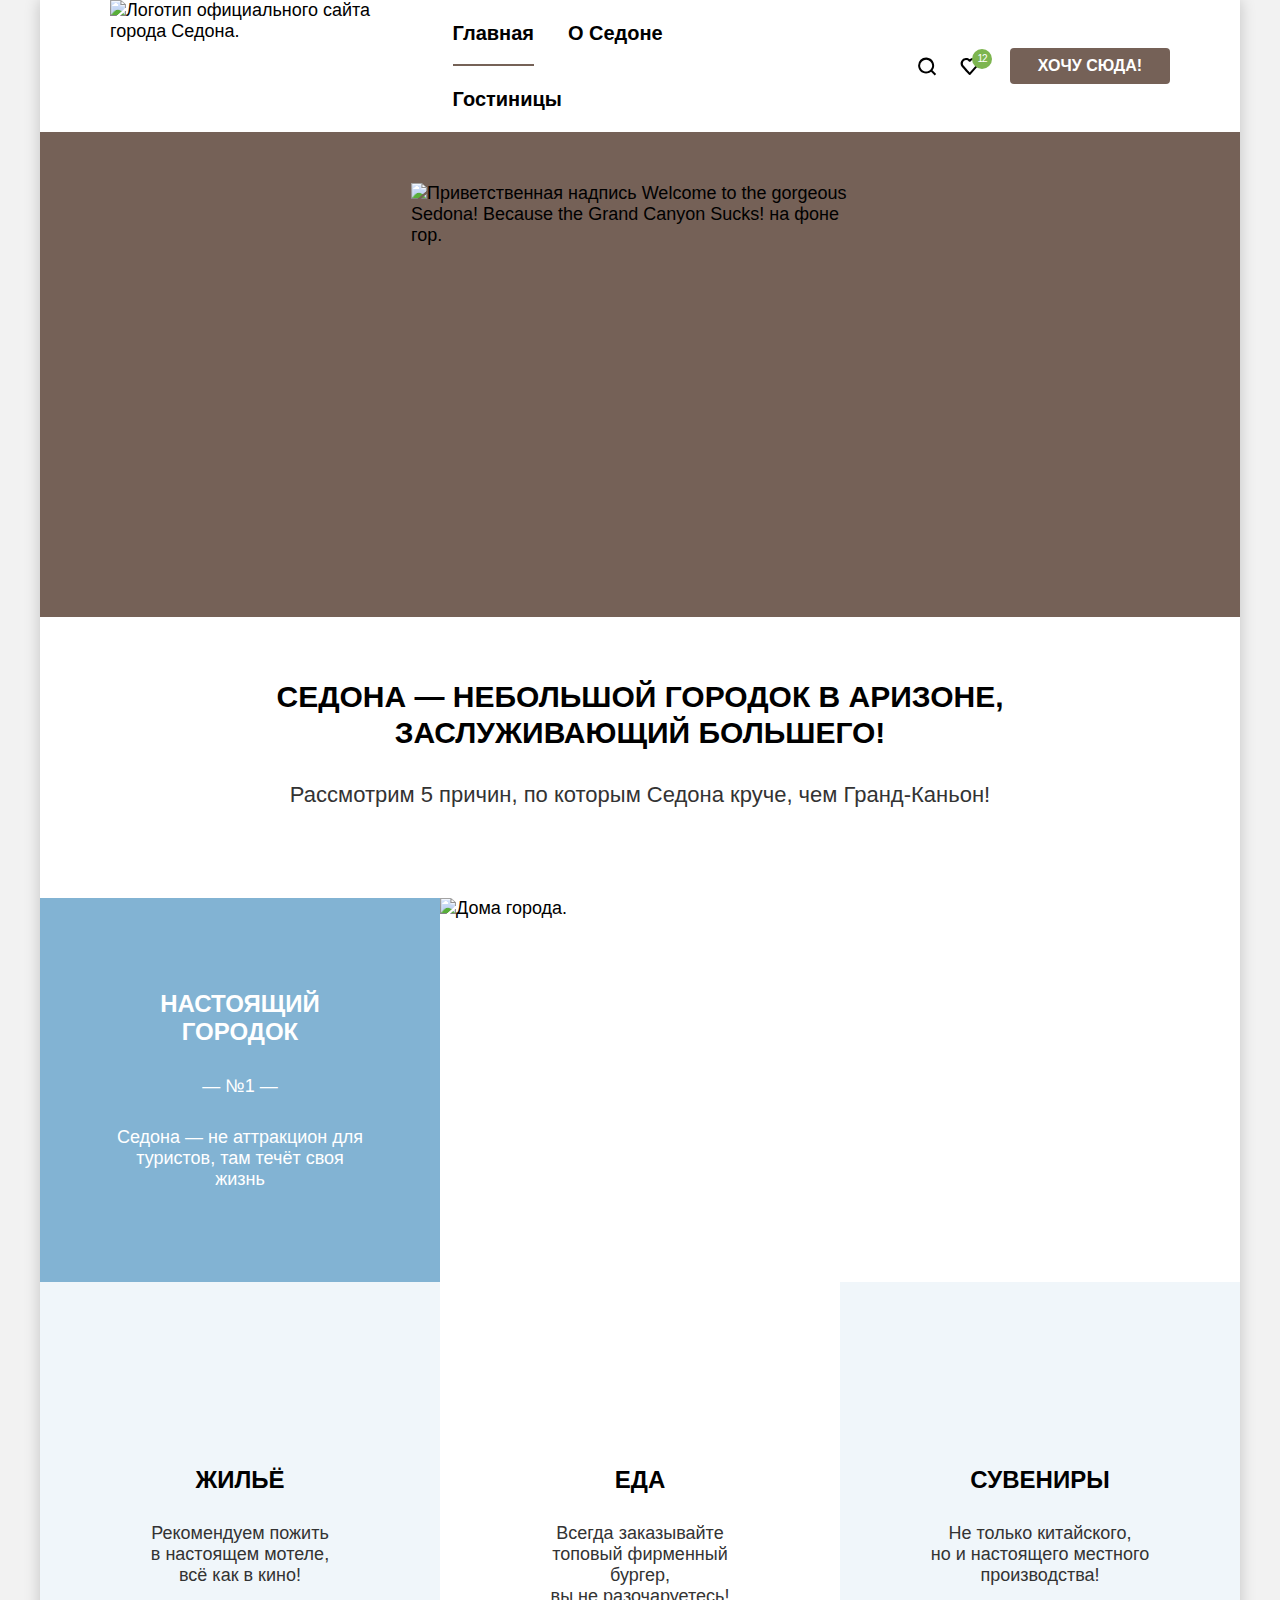
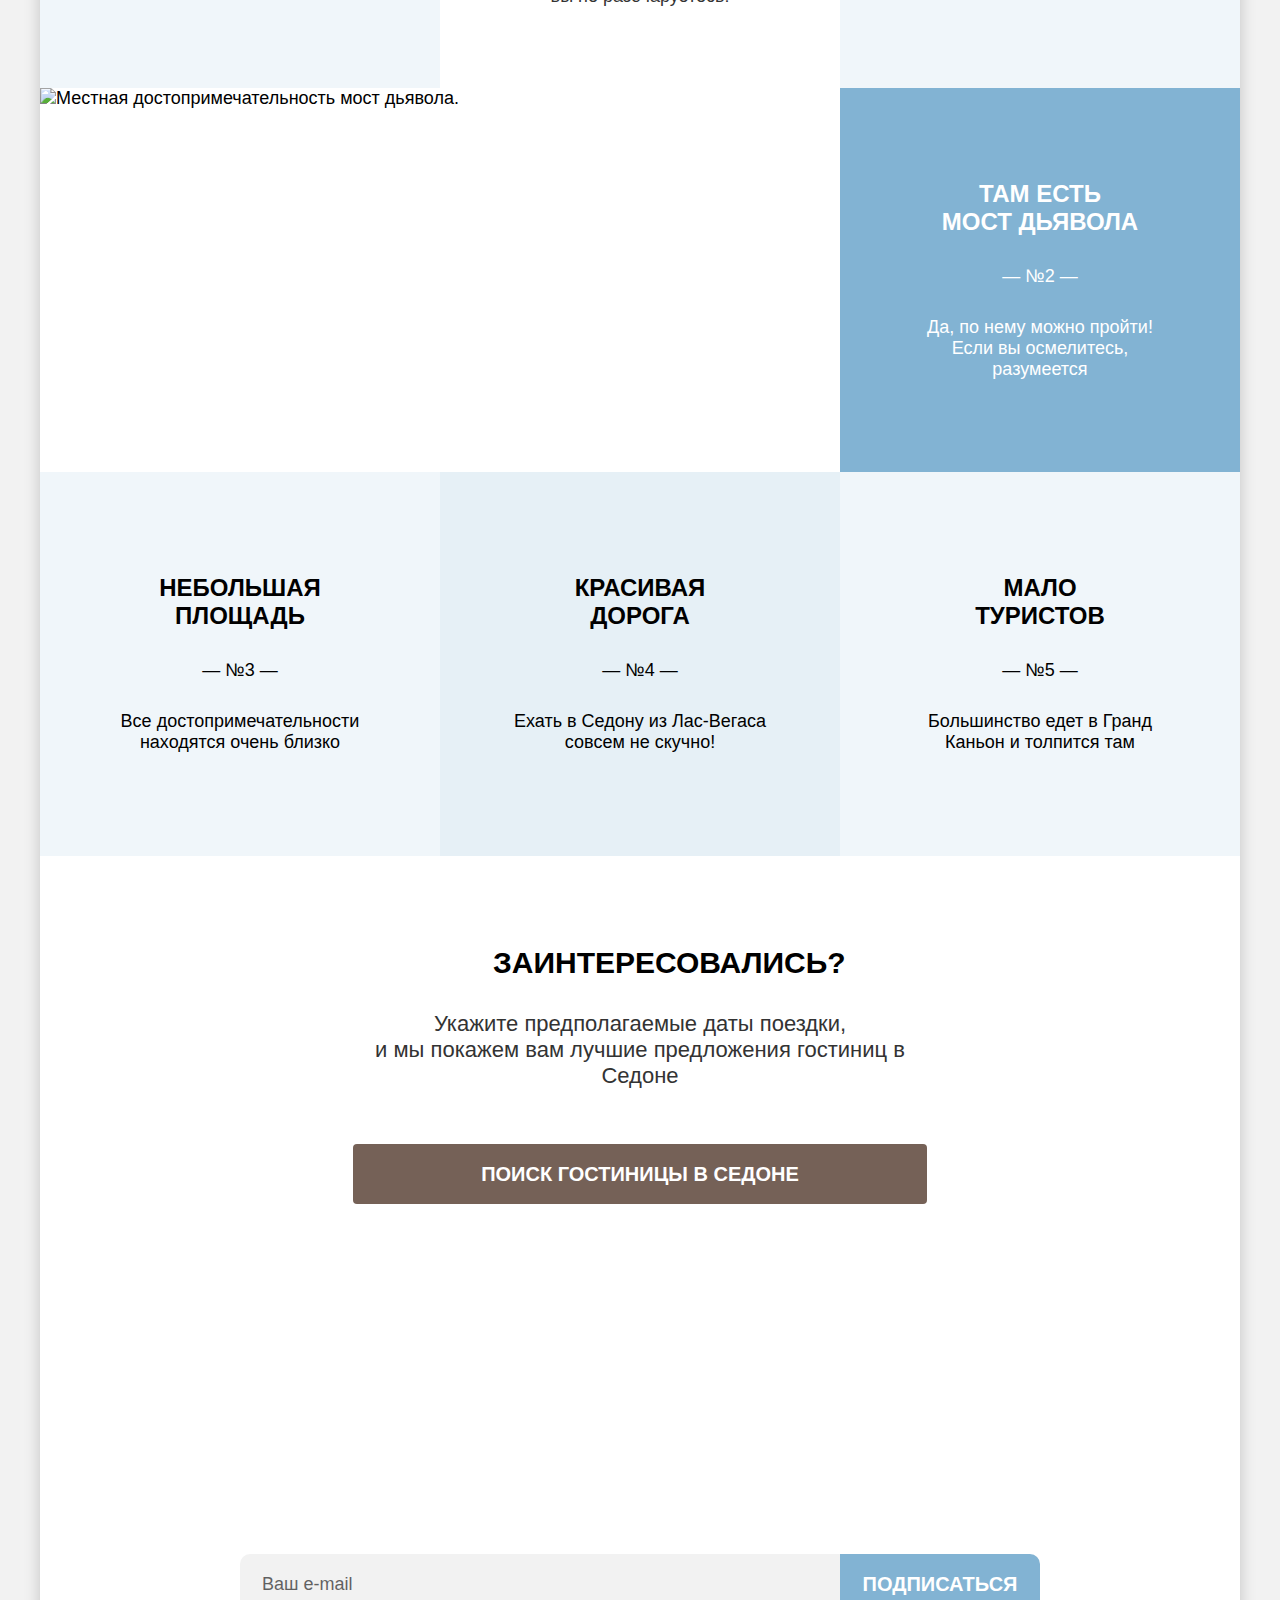
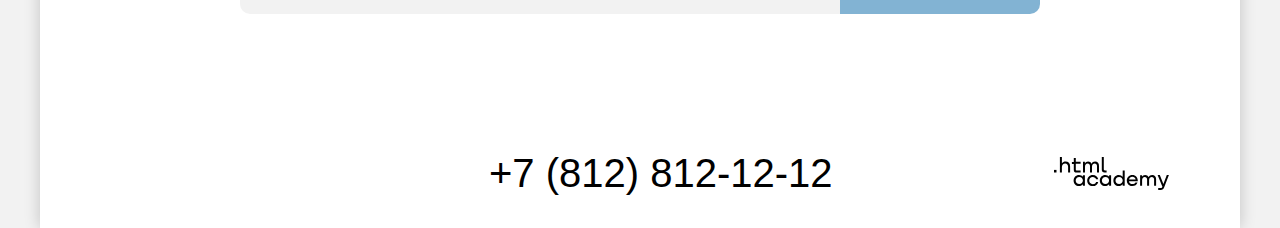
==== index.html @ a867ed18 "fix" ====
<!DOCTYPE html>
<html lang="ru">

  <head>
    <title>Официальный сайт города Седона</title>
    <link rel="stylesheet" href="styles/style.css">
    <link rel="icon" href="favicon.ico">
    <link rel="icon" type="image/png" href="images/favicon.png">
    <meta charset="UTF-8">
    <meta name="keywords" content="Седона, город, туризм">
    <meta name="description"
      content="Официальный сайт города Седона. Здесь Вы можете найти всю информацию о нашем городе и о наличии свободных мест в гостиницах">
  </head>

  <body>
    <!--контейнер для тени-->
    <div class="page-container">
      <!--хедер-->
      <header class="page-header">
        <nav class="navigation">
          <a class="navigation-logo" title="Мы на этой странице">
            <img class="page-header-logo" src="images/logo.png" width="139" height="70"
              alt="Логотип официального сайта города Седона.">
          </a>
          <ul class="navigation-list">
            <li class="navigation-item">
              <a class="navigation-link navigation-link-current" title="Мы на этой странице">Главная</a>
            </li>
            <li class="navigation-item">
              <a class="navigation-link" href="blank.html">О Седоне</a>
            </li>
            <li class="navigation-item">
              <a class="navigation-link" href="catalog.html">Гостиницы</a>
            </li>
          </ul>
          <ul class="navigation-list navigation-user">
            <li class="navigation-item">
              <a class="navigation-link user-navigation-link" href="blank.html">
                <svg class="navigation-icon" aria-hidden="true" focusable="false" width="19" height="19"
                  viewBox="0 0 19 19" fill="none" xmlns="http://www.w3.org/2000/svg">
                  <path
                    d="m18.16 17.05-3.71-3.7c1-1.3 1.7-3 1.7-4.9 0-4.4-3.6-8-8.02-8a8.12 8.12 0 0 0-8.02 8.1c0 4.4 3.6 8 8.02 8 1.8 0 3.51-.6 4.91-1.7l3.71 3.7 1.4-1.5Zm-10.03-2.5c-3.3 0-6.02-2.7-6.02-6a6.03 6.03 0 0 1 12.04 0c0 3.3-2.71 6-6.02 6Z"
                    fill="#000" />
                </svg>
                <span class="visually-hidden">Поиск.</span>
              </a>
            </li>
            <li class="navigation-item">
              <a class="navigation-link user-navigation-link" href="blank.html">
                <svg class="navigation-icon" aria-hidden="true" focusable="false" width="19" height="17"
                  viewBox="0 0 19 17" fill="none" xmlns="http://www.w3.org/2000/svg">
                  <path
                    d="M9.58 17c-.3 0-.6-.1-.8-.4-5.42-6.1-6.72-7.5-7.03-7.9A5.4 5.4 0 0 1 6.16 0c1.31 0 2.51.5 3.52 1.3a5.47 5.47 0 0 1 9.03 4.1c0 1.3-.5 2.5-1.31 3.4l-7.02 7.9c-.2.2-.4.3-.8.3ZM3.56 7.5c.3.4 3.51 4 6.12 6.9l6.21-7c.5-.5.7-1.2.7-2 0-1.8-1.5-3.3-3.3-3.3-1 0-2 .5-2.71 1.3-.3.3-.6.4-.9.4-.3 0-.6-.2-.8-.4a3.7 3.7 0 0 0-2.71-1.3c-1.8 0-3.31 1.5-3.31 3.3-.1.9.3 1.6.7 2.1-.1 0-.1 0 0 0Z"
                    fill="#000" />
                </svg>
                <span class="visually-hidden">Избранное.</span></a>
            </li>
            <li class="navigation-item">
              <a class="button navigation-button" href="https://goo.gl/maps/SBqP2GUX8AP7FfKn6">хочу сюда!</a>
            </li>
          </ul>
        </nav>
      </header>
      <main class="main-index main-container">
        <!--див-контейнер под картинку-->
        <div class="main-index-image">
          <img class="main-index-image-text" src="images/img-main-page/index-background-text.svg" width="458"
            height="352"
            alt="Приветственная надпись Welcome to the gorgeous Sedona! Because the Grand Canyon Sucks! на фоне гор.">
        </div>
        <h1 class="main-index-title">Седона — небольшой городок в Аризоне,<br>заслуживающий большего!</h1>
        <!--преимущества-->
        <section class="advantages">
          <h2 class="visually-hidden">Основные достоинста города.</h2>
          <p class="advantages-text">Рассмотрим 5 причин, по которым Седона круче, чем Гранд-Каньон!</p>
          <ol class="advantages-list">
            <li class="advantages-item">
              <!--див для первого преимущества, это один элемент, и он состоит из двух строчек -->
              <div class="first-advantage">
                <!--advantages-item-container для того, чтобы сделать флекс-->
                <div class="advantages-item-container">
                  <h3 class="advantages-title">Настоящий<br> городок</h3>
                  <p class="advantages-number">— №1 —</p>
                  <p class="advantages-description">Седона — не аттракцион для<br> туристов, там течёт своя<br> жизнь
                  </p>
                </div>
                <img class="advantages-image" src="images/img-main-page/city.jpg" width="800" height="384"
                  alt="Дома города.">
                <!--это развернутая информация о преимущества городка, поэтому advantages-city- -->
                <ul class="advantages-city-list">
                  <li class="advantages-city-item">
                    <div class="advantages-city-item-container">
                      <h4 class="advantages-city-title">Жильё</h4>
                      <p class="advantages-city-description">Рекомендуем пожить<br> в настоящем мотеле,<br>всё как в
                        кино!
                      </p>
                    </div>
                  </li>
                  <li class="advantages-city-item">
                    <div class="advantages-city-item-container">
                      <h4 class="advantages-city-title">Еда</h4>
                      <p class="advantages-city-description">Всегда заказывайте<br> топовый фирменный бургер,<br> вы не
                        разочаруетесь!</p>
                    </div>
                  </li>
                  <li class="advantages-city-item">
                    <div class="advantages-city-item-container">
                      <h4 class="advantages-city-title">Сувениры</h4>
                      <p class="advantages-city-description">Не только китайского,<br> но и настоящего местного<br>
                        производства!</p>
                    </div>
                  </li>
                </ul>
              </div>
            </li>
            <li class="advantages-item">
              <!--advantages-item-container для того, чтобы сделать флекс-->
              <div class="advantages-item-container">
                <h3 class="advantages-title">Там есть<br> Мост дьявола</h3>
                <p class="advantages-number">— №2 —</p>
                <p class="advantages-description">Да, по нему можно пройти!<br>Если вы осмелитесь,<br> разумеется</p>
              </div>
              <img class="advantages-image" src="images/img-main-page/bridge.jpg" width="800" height="384"
                alt="Местная достопримечательность мост дьявола.">
            </li>
            <li class="advantages-item">
              <!--advantages-item-container для того, чтобы сделать флекс-->
              <div class="advantages-item-container">
                <h3 class="advantages-title">небольшая<br> площадь</h3>
                <p class="advantages-number">— №3 —</p>
                <p class="advantages-description">Все достопримечательности<br> находятся очень близко</p>
              </div>
            </li>
            <li class="advantages-item">
              <!--advantages-item-container для того, чтобы сделать флекс-->
              <div class="advantages-item-container">
                <h3 class="advantages-title">красивая<br> дорога</h3>
                <p class="advantages-number">— №4 —</p>
                <p class="advantages-description">Ехать в Седону из Лас-Вегаса<br> совсем не скучно!</p>
              </div>
            </li>
            <li class="advantages-item">
              <!--advantages-item-container для того, чтобы сделать флекс-->
              <div class="advantages-item-container">
                <h3 class="advantages-title">мало<br> туристов</h3>
                <p class="advantages-number">— №5 —</p>
                <p class="advantages-description">Большинство едет в Гранд<br> Каньон и толпится там</p>
              </div>
            </li>
          </ol>
        </section>
        <!--подписка-->
        <section class="search">
          <h2 class="search-title">Заинтересовались?</h2>
          <p class="search-text">Укажите предполагаемые даты поездки,<br> и мы покажем вам лучшие предложения
            гостиниц в Седоне</p>
          <button class="button search-hotel-button" type="button">поиск гостиницы в
            седоне</button>
        </section>
      </main>
      <!--футер-->
      <footer class="page-footer">
        <section class="newsletter">
          <h2 class="newsletter-title">Подпишитесь на рассылку</h2>
          <p class="newsletter-title-text">Только полезная информация и никакого спама,<br> честное бойскаутское!</p>
          <form class="newsletter-form newsletter-form-grid" action="https://echo.htmlacademy.ru" method="post">
            <label class="visually-hidden" for="newsletter-email">E-mail.</label>
            <input class="newsletter-field" id="newsletter-email" type="email" name="newsletter-email"
              placeholder="Ваш e-mail" required>
            <button class="button newsletter-button" type="submit">Подписаться</button>
          </form>
        </section>
        <!--контейнер для выравнивания социальных сетей, телефона, академии-->
        <div class="footer-container">
          <section class="footer-social">
            <h2 class="visually-hidden">Социальные сети.</h2>
            <ul class="footer-social-list">
              <li class="footer-social-item">
                <a class="footer-social-link footer-social-vk" href="https://vk.com/htmlacademy">
                  <span class="visually-hidden">ВКонтакте.</span>
                </a>
              </li>
              <li class="footer-social-item">
                <a class="footer-social-link footer-social-telegram" href="https://t.me/htmlacademy">
                  <span class="visually-hidden">Телеграм.</span>
                </a>
              </li>
              <li class="footer-social-item">
                <a class="footer-social-link footer-social-youtube" href="https://www.youtube.com/c/HTMLAcademyRUS">
                  <span class="visually-hidden">YouTube.</span>
                </a>
              </li>
            </ul>
          </section>
          <section class="footer-contacts">
            <h2 class="visually-hidden">Контакты.</h2>
            <address class="footer-contacts-address">
              <a class="footer-contacts-address-phone" href="tel:+78128121212">+7 (812) 812-12-12</a>
            </address>
          </section>
          <section class="footer-academy">
            <h2 class="visually-hidden">Ссылка на Htmlacademy.ru.</h2>
            <a class="footer-academy-link" href="https://htmlacademy.ru/">
              <svg aria-hidden="true" focusable="false" width="115" height="33" viewBox="0 0 115 33" fill="none"
                xmlns="http://www.w3.org/2000/svg">
                <path d="M0 12.9V15.5H2.5V12.9H0Z" fill="black" />
                <path
                  d="M11.6 4.5C10 4.5 8.8 5.2 8 6.2H7.9V0H5.9V15.5H7.9V10.2C7.9 8.1 9.2 6.6 11.2 6.6C13 6.6 14.1 8 14.1 9.8V15.5H16.1V9.4C16.2 6.4 14.3 4.5 11.6 4.5Z"
                  fill="black" />
                <path
                  d="M26.6 4.8H21.8V1.1H19.8V4.9H17.9V6.9H19.8V12.9C19.8 14.6 20.8 15.6 22.5 15.6H26.6V13.6H22.9C22.2 13.6 21.8 13.2 21.8 12.5V6.8H26.6V4.8Z"
                  fill="black" />
                <path
                  d="M41.1 4.6C39.5 4.6 38.2 5.4 37.6 6.7H37.5C36.9 5.5 35.7 4.6 34.1 4.6C32.7 4.6 31.6 5.4 31 6.4H30.9V4.8H29V15.4H31V10C31 8 32 6.5 33.6 6.5C35.1 6.5 36 7.5 36 9.1V15.4H38V9.8C38 7.4 39.4 6.5 40.6 6.5C42.1 6.5 43 7.5 43 9.1V15.4H45V8.9C45.1 6.4 43.6 4.6 41.1 4.6Z"
                  fill="black" />
                <path
                  d="M47.8 12.7C47.8 14.4 48.8 15.4 50.6 15.4H52.6V13.4H50.9C50.2 13.4 49.8 13 49.8 12.3V0H47.8V12.7Z"
                  fill="black" />
                <path
                  d="M28.9 19.7C28 18.6 26.7 17.9 25 17.9C21.9 17.9 19.6 20.2 19.6 23.5C19.6 26.8 21.9 29.1 25 29.1C26.8 29.1 28 28.3 28.8 27.2H28.9V28.8H30.9V18.2H28.9V19.7ZM25.3 27.1C23.1 27.1 21.7 25.5 21.7 23.5C21.7 21.5 23.1 19.9 25.3 19.9C27.5 19.9 28.9 21.5 28.9 23.5C28.9 25.4 27.5 27.1 25.3 27.1Z"
                  fill="black" />
                <path
                  d="M44.2 22C43.7 19.6 41.6 17.9 38.8 17.9C35.4 17.9 33.2 20.4 33.2 23.5C33.2 26.6 35.4 29.1 38.8 29.1C41.6 29.1 43.7 27.3 44.2 24.9H42.1C41.7 26.2 40.4 27.2 38.8 27.2C36.6 27.2 35.2 25.6 35.2 23.6C35.2 21.6 36.6 20 38.8 20C40.4 20 41.6 21 42.1 22.2H44.2V22Z"
                  fill="black" />
                <path
                  d="M55.1 19.7C54.2 18.6 52.9 17.9 51.2 17.9C48.1 17.9 45.8 20.2 45.8 23.5C45.8 26.8 48.1 29.1 51.2 29.1C53 29.1 54.2 28.3 55 27.2H55.1V28.8H57.1V18.2H55.1V19.7ZM51.5 27.1C49.3 27.1 47.9 25.5 47.9 23.5C47.9 21.5 49.3 19.9 51.5 19.9C53.7 19.9 55.1 21.5 55.1 23.5C55.1 25.4 53.6 27.1 51.5 27.1Z"
                  fill="black" />
                <path
                  d="M68.7 19.8C67.8 18.7 66.5 17.9 64.8 17.9C61.7 17.9 59.4 20.2 59.4 23.5C59.4 26.8 61.6 29.1 64.8 29.1C66.5 29.1 67.8 28.3 68.6 27.3H68.7V28.8H70.7V13.4H68.7V19.8ZM65.1 27.1C62.9 27.1 61.5 25.5 61.5 23.5C61.5 21.5 62.9 19.9 65.1 19.9C67.3 19.9 68.7 21.5 68.7 23.5C68.6 25.5 67.2 27.1 65.1 27.1Z"
                  fill="black" />
                <path
                  d="M78.3 17.9C75 17.9 72.8 20.4 72.8 23.5C72.8 26.5 74.9 29.1 78.3 29.1C80.8 29.1 82.8 27.8 83.5 25.5H81.4C80.9 26.5 79.8 27.1 78.4 27.1C76.5 27.1 75.1 25.8 75 24.2H83.8C84 20.6 81.8 17.9 78.3 17.9ZM78.3 19.8C80 19.8 81.3 20.8 81.6 22.4H75.1C75.4 20.9 76.6 19.8 78.3 19.8Z"
                  fill="black" />
                <path
                  d="M98.2 17.9C96.6 17.9 95.3 18.7 94.6 19.9H94.5C93.9 18.7 92.7 17.9 91.1 17.9C89.7 17.9 88.6 18.6 88 19.7V18.2H86.1V28.8H88.1V23.4C88.1 21.4 89.1 20 90.7 19.9C92.2 19.9 93.1 20.9 93.1 22.5V28.8H95.1V23.2C95.1 20.8 96.5 19.9 97.7 19.9C99.2 19.9 100.1 20.9 100.1 22.5V28.8H102.1V22.3C102.2 19.7 100.7 17.9 98.2 17.9Z"
                  fill="black" />
                <path
                  d="M109.4 27L105.8 18.1H103.6L108.4 29.7C108.1 30.6 107.7 30.9 106.7 30.9H104.2V32.9H106.7C108.5 32.9 109.5 32.1 110.2 30.3L114.9 18.1H112.8L109.4 27Z"
                  fill="black" />
              </svg>
            </a>
          </section>
        </div>
      </footer>
      <div class="modal-container modal-container-close">
        <!-- <div class="modal-container"> -->
        <div class="modal modal-search">
          <button class="modal-close-button" type="button">
            <span class="visually-hidden">Закрыть.</span>
          </button>
          <section class="modal-content">
            <h2 class="modal-title">Поиск гостиницы в Седоне</h2>
          </section>
          <form class="search-form" action="https://echo.htmlacademy.ru" method="post">
            <p class="field-group">
              <label class="search-form-label" for="arrival-date">Дата Заезда:</label>
              <input class="search-form-field search-form-date-field" id="arrival-date" type="text" name="arrival date"
                placeholder="27 апреля 2020" required>
              <button class="button date-button" type="button">
                <span class="visually-hidden">Выбор даты заезда.</span>
              </button>
            </p>
            <p class="search-form-comments warning-comments">Мы не можем отправить вас в прошлое.</p>
            <p class="field-group">
              <label class="search-form-label" for="departure-date">Дата Выезда:</label>
              <input class="search-form-field search-form-date-field" id="departure-date" type="text"
                name="departure date" placeholder="1 сентября 2021" required>
              <button class="button date-button" type="button">
                <span class="visually-hidden">Выбор даты выезда.</span>
              </button>
            </p>
            <p class="search-form-comments">На эти даты есть свободные номера. Пока есть.</p>
            <!--див сделан для правильного размещения элементов-->
            <div class="modal-buttons-container">
              <!--див сделан для правильного размещения элементов-->
              <div class="guest-quantity-field-adult">
                <label class="search-form-label" for="adult">Взрослые:</label>
                <div class="quantity-field">
                  <button class="button button-minus" type="button">
                    <svg aria-hidden="true" focusable="false" width="13" height="1" viewBox="0 0 13 1"
                      xmlns="http://www.w3.org/2000/svg">
                      <path d="M0 0v1h13V0H0Z" />
                    </svg>
                    <span class="visually-hidden">Уменьшить количество взрослых.</span>
                  </button>
                  <input class="search-form-field search-form-quantity-field" id="adult" type="number" name="adult"
                    placeholder="2" required min="1" max="999">
                  <button class="button button-plus" type="button">
                    <svg aria-hidden="true" focusable="false" width="13" height="13" viewBox="0 0 13 13"
                      xmlns="http://www.w3.org/2000/svg">
                      <path d="M13 6H7V0H6v6H0v1h6v6h1V7h6V6Z" />
                    </svg>
                    <span class="visually-hidden">Увеличить количество взрослых.</span>
                  </button>
                </div>
              </div>
              <!--див сделан для правильного размещения элементов-->
              <div class="guest-quantity-field-children">
                <span class="search-form-label search-form-label-icon">
                  <label class="search-form-label" for="children">Дети:</label>
                </span>
                <span class="tooltip">
                  <button class="tooltip-toggle" type="button" aria-labelledby="tooltip-label">
                    <svg class="tooltip-icon" aria-hidden="true" focusable="false" width="25" height="25"
                      viewBox="0 0 25 25" fill="currentColor" xmlns="http://www.w3.org/2000/svg">
                      <circle cx="12.5" cy="12.5" r="12.5" />
                      <g clip-path="url(#a)" fill="#fff">
                        <path d="M12 17h1v-6h-1v6ZM13 8h-1v1h1V8Z" />
                      </g>
                      <defs>
                        <clipPath id="a">
                          <path fill="#fff" transform="translate(12 8)" d="M0 0h1v9H0z" />
                        </clipPath>
                      </defs>
                    </svg>
                  </button>
                  <span class="tooltip-text" role="tooltip" id="tooltip-label">Укажите количество детей, которые будут
                    с вами, возраст которых от 6 до 18 лет. Дети до 6 лет размещаются бесплатно.</span>
                </span>
                <div class="quantity-field">
                  <button class="button button-minus" type="button">
                    <svg aria-hidden="true" focusable="false" width="13" height="1" viewBox="0 0 13 1"
                      xmlns="http://www.w3.org/2000/svg">
                      <path d="M0 0v1h13V0H0Z" />
                    </svg>
                    <span class="visually-hidden">Уменьшить количество детей.</span>
                  </button>
                  <input class="search-form-field search-form-quantity-field" id="children" type="number"
                    name="children" placeholder="1" required min="1" max="999">
                  <button class="button button-plus" type="button">
                    <svg aria-hidden="true" focusable="false" width="13" height="13" viewBox="0 0 13 13"
                      xmlns="http://www.w3.org/2000/svg">
                      <path d="M13 6H7V0H6v6H0v1h6v6h1V7h6V6Z" />
                    </svg>
                    <span class="visually-hidden">Увеличить количество детей.</span>
                  </button>
                </div>
              </div>
            </div>
            <button class="button modal-find-button" type="submit">найти</button>
          </form>
        </div>
      </div>
    </div>
  </body>

</html>
---- styles/style.css ----
@font-face {
  font-family: "PT Sans";
  font-style: normal;
  font-weight: 400;
  src: url("../fonts/ptsans-400.woff2") format("woff2");
  font-display: swap;
}

@font-face {
  font-family: "PT Sans";
  font-style: normal;
  font-weight: 700;
  src: url("../fonts/ptsans-700.woff2") format("woff2");
  font-display: swap;
}

html {
  height: 100%;
  overflow-y: scroll;
}

body {
  min-width: 1200px;
  height: 100%;
  margin: 0;
  font-family: "PT Sans", "Arial", sans-serif;
  font-size: 18px;
  line-height: 21px;
  font-weight: 400;
  color: #000000;
  background-color: #F2F2F2;
}

img {
  max-width: 100%;
  object-fit: contain;
}

.page-container {
  display: flex;
  flex-direction: column;
  width: 1200px;
  min-height: 100%;
  margin: 0 auto;
  background-color: #FFFFFF;
  box-shadow: 0 0 15px rgba(0, 0, 0, 0.2);
}

.visually-hidden {
  position: absolute;
  width: 1px;
  height: 1px;
  margin: -1px;
  padding: 0;
  border: 0;
  clip: rect(0 0 0 0);
  overflow: hidden;
}

/*button*/

.button {
  display: block;
  font-family: "PT Sans", "Arial", sans-serif;
  font-size: 16px;
  line-height: 20px;
  font-weight: 700;
  text-align: center;
  text-decoration: none;
  text-transform: uppercase;
  color: #FFFFFF;
  background-color: #82B3D3;
  border-radius: 4px;
  border: none;
  cursor: pointer;
}

.navigation-button {
  min-width: 160px;
  padding: 8px 15px;
  background-color: #756157;
  box-sizing: border-box;
}

.search-hotel-button {
  width: 574px;
  min-height: 60px;
  margin: 0 313px 93px 313px;
  font-size: 20px;
  padding: 12px 15px;
  line-height: 36px;
  font-weight: 700;
  background-color: #756157;
}

.apply-button {
  display: flex;
  justify-content: center;
  align-items: center;
  width: 160px;
  min-height: 48px;
  padding: 14px 14px;
}

.reset-button {
  position: relative;
  top: 12px;
  align-self: center;
  padding: 5px 10px;
  font-weight: 400;
  text-transform: capitalize;
  background-color: transparent;
  border: 3px solid transparent;
  box-sizing: border-box;
}

.card-grid-toggle {
  display: flex;
  align-items: center;
  justify-content: center;
  width: 48px;
  height: 48px;
  border: 2px solid #E5E5E5;
  border-radius: 4px;
  box-sizing: border-box;
}

.card-grid-toggle-current {
  border: 2px solid #000000;
}

.favourites-button {
  width: 140px;
  min-height: 37px;
  padding: 9px 15px 8px;
}

.in-favourites-button {
  width: 140px;
  min-height: 37px;
  padding: 9px 15px 8px;
  background-color: #7DB54F;
}

.product-card-info-button {
  display: flex;
  align-items: center;
  justify-content: center;
  min-height: 37px;
  padding: 9px 15px 8px;
  background-color: #756157;
  box-sizing: border-box;
}

.social-button {
  width: 48px;
  height: 40px;
}

/*button состояния*/

.search-hotel-button:hover,
.search-hotel-button:focus {
  background-color: #615048;
}

.search-hotel-button:active {
  color: rgba(255, 255, 255, 0.3);
}

.navigation-button:hover,
.navigation-button:focus {
  background-color: #615048;
}

.navigation-button:active {
  color: rgba(255, 255, 255, 0.3);
}

.product-card-info-button:hover,
.product-card-info-button:focus {
  background-color: #615048;
}

.product-card-info-button:active {
  color: rgba(255, 255, 255, 0.3);
}

.favourites-button:hover,
.favourites-button:focus {
  background-color: #68A2CA;
}

.favourites-button:active {
  color: rgba(255, 255, 255, 0.3);
}

.in-favourites-button:hover,
.in-favourites-button:focus {
  background-color: #6C9E42;
}

.in-favourites-button:active {
  color: rgba(255, 255, 255, 0.3);
}

.card-grid-toggle:not(.card-grid-toggle-current):hover {
  border: 2px solid #000000;
}

.card-grid-toggle:not(.card-grid-toggle-current):focus {
  border: 2px solid #68A2CA;
  outline: 0;
}

.card-grid-toggle:not(.card-grid-toggle-current):active {
  border: 2px solid #000000;
}

.apply-button:hover,
.apply-button:focus {
  background-color: #68A2CA;
  outline: none;
}

.apply-button:active {
  color: rgba(255, 255, 255, 0.3);
}

.reset-button:hover {
  opacity: 0.6;
}

.reset-button:focus {
  border: 3px solid #83B3D3;
  outline: none;
}

.reset-button:active {
  opacity: 0.3;
  border: none;
}

.button-disabled {
  color: rgba(0, 0, 0, 0.3);
  border: 2px solid rgba(0, 0, 0, 0.3);
}

/*header*/

.navigation {
  display: flex;
  justify-content: space-between;
}

.navigation-list {
  display: flex;
  flex-wrap: wrap;
  width: 490px;
  margin: 0;
  padding: 0;
  list-style-type: none;
}

.navigation-user {
  display: flex;
  flex-wrap: wrap;
  align-items: center;
  justify-content: end;
  max-width: 400px;
  margin-right: 70px;
}

.navigation-item {
  position: relative;
  padding: 1px 17px;
}

.navigation-user .navigation-item:nth-child(2)::after {
  position: absolute;
  content: "12";
  left: 24px;
  top: 15px;
  display: flex;
  align-items: center;
  justify-content: center;
  width: 20px;
  height: 20px;
  font-size: 10px;
  line-height: 13px;
  text-align: center;
  letter-spacing: -0.1em;
  color: #FFFFFF;
  background-color: #7DB54F;
  border-radius: 50%;
}

.navigation-link {
  position: relative;
  display: block;
  padding: 19px 0;
  font-size: 20px;
  line-height: 26px;
  font-weight: 700;
  color: #000000;
  text-align: center;
  text-decoration: none;
  text-transform: capitalize;
}

.navigation-user .navigation-item {
  padding: 0;
}

.user-navigation-link {
  width: 42px;
  height: 65px;
  padding: 12px 0;
  box-sizing: border-box;
}

.navigation-item:nth-child(2) .user-navigation-link {
  margin-right: 20px;
}

.navigation-link-current::before {
  position: absolute;
  content: "";
  bottom: -1px;
  left: 0;
  right: 0;
  height: 2px;
  background-color: #756257;
}

.navigation-logo {
  display: block;
  margin-left: 70px;
  margin-right: 30px;
  margin-bottom: -10px;
  z-index: 1;
}

.navigation-icon {
  position: absolute;
  top: 0;
  right: 0;
  bottom: 0;
  left: 0;
  margin: auto;
}

/*navigation-link состояния*/

.navigation-link:hover path,
.navigation-link:focus path {
  fill: #756157;
}

.navigation-link:active path {
  fill: rgba(117, 97, 87, 0.3);
}

/*main*/

.main-container {
  flex-grow: 1;
  margin: 0;
  padding: 0;
}

.main-index-image {
  width: 1200px;
  height: 485px;
  margin-bottom: 62px;
  background-color: #756157;
  background-image: url("../images/img-main-page/divider.svg"), url("../images/img-main-page/index-background.jpg");
  background-position: bottom -1px center, 0 0;
  background-repeat: no-repeat, no-repeat;
  background-size: auto, contain;
}

.main-index-image-text {
  display: block;
  margin: 0 auto;
  padding-top: 51px;
}

.main-index-title {
  margin-top: 0;
  margin-bottom: 31px;
  font-size: 30px;
  line-height: 36px;
  font-weight: 700;
  text-align: center;
  text-transform: uppercase;
}

/*advantages*/

.advantages-list {
  display: flex;
  flex-wrap: wrap;
  margin: 0;
  padding: 0;
  list-style-type: none;
}

.first-advantage {
  display: flex;
  flex-wrap: wrap;
  width: 1200px;
  min-height: 768px;
}

.advantages-item {
  display: flex;
}

.advantages-image {
  display: block;
  width: 800px;
  min-height: 384px;
}

.advantages-item:nth-child(2) .advantages-image {
  order: -1;
}

.advantages-item-container {
  display: flex;
  flex-direction: column;
  align-items: center;
  width: 400px;
  min-height: 384px;
  text-align: center;
}

.advantages-text {
  margin-bottom: 90px;
  font-style: normal;
  font-weight: 400;
  font-size: 22px;
  line-height: 26px;
  text-align: center;
  color: #333333;
}

.advantages-title {
  margin: 0;
  margin-top: 92px;
  margin-bottom: 30px;
  font-size: 24px;
  line-height: 28px;
  font-weight: 700;
  text-transform: uppercase;
}

.advantages-item:nth-child(n+3) .advantages-title {
  margin-top: 102px;
}

.advantages-number {
  display: block;
  margin-top: 0;
  margin-bottom: 30px;
}

.advantages-description {
  margin-top: 0;
  margin-bottom: 92px;
}

.advantages-item:nth-child(n+3) .advantages-description {
  margin-bottom: 102px;
}

.advantages-item:nth-child(-n+2) .advantages-item-container {
  color: #FFFFFF;
  background-color: #82B3D3;
}

.advantages-item:nth-child(2n+3) .advantages-item-container {
  background-color: rgba(131, 179, 211, 0.12);
}

.advantages-item:nth-child(4) .advantages-item-container {
  background-color: rgba(131, 179, 211, 0.20);
}

/*advantages-city*/

.advantages-city-list {
  display: flex;
  width: 1200px;
  padding: 0;
  text-align: center;
  background-color: #FFFFFF;
  list-style-type: none;
}

.advantages-city-item-container {
  display: block;
  width: 230px;
  margin: 0 auto;
}

.advantages-city-title {
  margin-top: 184px;
  margin-bottom: 29px;
  font-size: 24px;
  line-height: 28px;
  font-weight: 700;
  text-transform: uppercase;
  color: #000000;
}

.advantages-city-description {
  color: #333333;
  margin-top: 0;
  margin-bottom: 81px;
}

.advantages-city-item {
  width: 400px;
  min-height: 384px;
  background-position: top 80px center;
}

.advantages-city-item:not(:nth-child(2)) {
  background-color: rgba(131, 179, 211, 0.12);
}

.advantages-city-item:nth-child(1) {
  background-image: url("../images/icons-main-page/housing.svg");
  background-repeat: no-repeat;
}

.advantages-city-item:nth-child(2) {
  background-image: url("../images/icons-main-page/food.svg");
  background-repeat: no-repeat;
}

.advantages-city-item:nth-child(3) {
  background-image: url("../images/icons-main-page/souvenirs.svg");
  background-repeat: no-repeat;
}

/*section search*/

.search-title {
  margin: 0;
  padding: 89px 452px 30px 453px;
  font-size: 30px;
  line-height: 36px;
  font-weight: 700;
  text-align: center;
  text-transform: uppercase;
}

.search-text {
  margin: 0;
  padding: 0 304px 55px 304px;
  font-weight: 400;
  font-size: 22px;
  line-height: 26px;
  text-align: center;
  color: #333333;
}

/*footer*/

.page-footer {
  display: flex;
  flex-wrap: wrap;
}

.footer-container {
  display: flex;
  flex-wrap: wrap;
  justify-content: space-between;
  align-items: center;
  min-height: 50px;
  margin: 40px 69px 30px;
}

/*section newsletter и newsletter-inner*/

.newsletter {
  width: 1200px;
  min-height: 411px;
  color: #FFFFFF;
  background-image: linear-gradient(to right, #82B3D3 55%, #FFFFFF);
  background-image: url("../images/img-main-page/background-for-subscribe.jpg");
  background-repeat: no-repeat;
  background-size: cover;
}

.newsletter-inner {
  color: #000000;
  background-color: #FFFFFF;
  background-image: none;
}

.newsletter-title {
  margin: 94px auto 29px;
  font-size: 30px;
  line-height: 36px;
  font-weight: 700;
  text-align: center;
  text-transform: uppercase;
}

.inner-newsletter-title {
  margin-top: 117px;
}

.newsletter-title-text {
  margin: 0 auto 46px;
  font-size: 22px;
  line-height: 26px;
  font-weight: 400;
  text-align: center;
}

.newsletter-inner-title-text {
  color: #333333;
  padding-left: 2px;
}

.newsletter-form-grid {
  display: grid;
  grid-template-columns: auto auto;
  justify-content: center;
  align-items: start;
  margin: 0;
  padding: 0;
}

.newsletter-field {
  width: 600px;
  min-height: 60px;
  margin: 0;
  margin-bottom: 94px;
  padding: 0 22px;
  font-family: "PT Sans", "Arial", sans-serif;
  font-size: 18px;
  line-height: 21px;
  background-color: #F2F2F2;
  border-radius: 10px 0 0 10px;
  box-sizing: border-box;
  outline: none;
  border: none;
}

.newsletter-field:hover {
  background-color: #E6E6E6;
}

.newsletter-field:focus {
  background-color: #E6E6E6;
  box-shadow: inset 0 0 5px 5px #82B3D3;
}

.newsletter-field:not(:placeholder-shown) {
  background-color: #FFFFFF;
  border: 2px solid #000000;
}

.newsletter-field::placeholder {
  color: #000000;
  opacity: 0.6;
}

.newsletter-button {
  width: 200px;
  min-height: 60px;
  font-size: 20px;
  line-height: 36px;
  font-weight: 700;
  padding: 12px 15px;
  border-radius: 0 10px 10px 0;
  outline: none;
}

.newsletter-button:hover,
.newsletter-button:focus {
  background-color: #68A2CA;
}

.newsletter-button:active {
  color: rgba(255, 255, 255, 0.3);
}

/*social*/

.footer-social-list {
  display: flex;
  flex-wrap: wrap;
  width: 170px;
  margin: 0;
  margin-right: 210px;
  padding: 0;
  list-style-type: none;
}

.footer-social-link {
  display: block;
  width: 48px;
  height: 40px;
}

.footer-social-vk {
  background-image: url("../images/icons-footer/social-vk.svg");
  background-position: center;
  background-repeat: no-repeat;
  background-size: 24px 14px;
}

.footer-social-telegram {
  background-image: url("../images/icons-footer/social-tg.svg");
  background-position: center;
  background-repeat: no-repeat;
  background-size: 18px 16px;
}

.footer-social-youtube {
  background-image: url("../images/icons-footer/social-yt.svg");
  background-position: center;
  background-repeat: no-repeat;
  background-size: 22px 17px;
}

/*contacts*/

.footer-contacts {
  width: 350px;
  margin-right: 210px;
}

.footer-contacts-address-phone {
  font-style: normal;
  font-size: 40px;
  line-height: 40px;
  font-weight: 400;
  text-align: center;
  text-transform: uppercase;
  text-decoration: none;
  color: #000000;
}

.footer-academy-inner-link {
  display: flex;
  justify-content: center;
  align-items: center;
}

/*Academy-logo*/

.footer-academy {
  position: relative;
}

.footer-academy-link {
  position: absolute;
  top: -16px;
  left: 5px;
}

/*footer состояния*/

.footer-social-link:hover path,
.footer-social-link:focus path {
  fill: #68A2CA;
}

.footer-social-link:active path {
  fill: rgba(104, 162, 202, 0.3);
}

.footer-contacts-address-phone:hover,
.footer-contacts-address-phone:focus {
  color: #756157;
}

.footer-contacts-address-phone:active {
  color: rgba(117, 97, 87, 0.3);
}

.footer-academy-link:hover path,
.footer-academy-link:focus path {
  fill: #756157;
}

.footer-academy-link:active path {
  fill: rgba(117, 97, 87, 0.3);
}

/*modal-window*/

.modal-container {
  position: fixed;
  top: 0;
  left: 0;
  display: flex;
  width: 100%;
  height: 100%;
  background-color: rgba(242, 242, 242, 0.8);
}

.modal {
  position: relative;
  margin: auto;
  padding: 57px 70px 74px 68px;
  background-color: #FFFFFF;
  border-radius: 30px;
  box-shadow: 0 25px 50px rgba(0, 0, 0, 0.15);
}

.modal-search {
  width: 715px;
  box-sizing: border-box;
}

.modal-close-button {
  position: absolute;
  top: 49px;
  right: 70px;
  width: 53px;
  height: 53px;
  padding: 0;
  background-color: #F2F2F2;
  background-image: url("../images/icons-main-page/modal-close.svg");
  background-position: center;
  background-repeat: no-repeat;
  border: none;
  border-radius: 50%;
  cursor: pointer;
}

.modal-close-button:hover {
  background-color: #E6E6E6;
}

.modal-close-button:focus {
  background-color: #E6E6E6;
  border: 3px solid #83B3D3;
  outline: none;
}

.modal-close-button:active {
  background-color: #E6E6E6;
  border: none;
  opacity: 0.3;
}

.modal-title {
  margin: 0;
  margin-bottom: 63px;
  font-weight: 700;
  font-size: 30px;
  line-height: 36px;
  text-transform: uppercase;
}

.search-form {
  display: flex;
  flex-wrap: wrap;
  padding-left: 2px;
}

.modal-buttons-container {
  display: flex;
  flex-wrap: wrap;
  width: 575px;
  margin-bottom: 40px;
}

.field-group {
  position: relative;
  display: flex;
  justify-content: space-between;
  align-items: center;
  width: 575px;
  margin: 0;
  margin-bottom: 8px;
}

.guest-quantity-field-adult {
  display: flex;
  justify-content: space-between;
  align-items: center;
  width: 288px;
  margin-right: auto;
}

.guest-quantity-field-children {
  display: flex;
  justify-content: space-between;
  align-items: center;
  width: 230px;
}

.search-form-label {
  font-size: 20px;
  line-height: 26px;
  font-weight: 700;
  text-transform: capitalize;
}

.search-form-label-icon {
  position: relative;
  padding-right: 48px;
}

.search-form-field {
  padding: 0;
  margin-bottom: 0;
  font-family: "PT Sans", "Arial", sans-serif;
  font-size: 18px;
  line-height: 21px;
  font-weight: 400;
  color: #000000;
  background-color: #F2F2F2;
  border-radius: 4px;
  border: none;
}

.search-form-field:hover {
  line-height: 40px;
  font-weight: 700;
  color: rgba(0, 0, 0, 0.6);
  background-color: #E6E6E6;
}

.search-form-field:focus {
  line-height: 40px;
  font-weight: 700;
  color: rgba(0, 0, 0, 0.6);
  background-color: #E6E6E6;
  outline: 3px solid #83B3D3;
}

.search-form-field:active {
  background-color: #FFFFFF;
  outline: 2px solid #000000;
}

.search-form-field:active::placeholder {
  line-height: 40px;
  font-weight: 700;
  color: #000000;
  background-color: #FFFFFF;
}

.search-form-field:not(:placeholder-shown) {
  line-height: 40px;
  font-weight: 700;
  color: #000000;
  background-color: #FFFFFF;
}

.search-form-date-field::placeholder {
  color: #000000;
}

.search-form-date-field {
  width: 420px;
  height: 50px;
  padding: 14px 55px 14px 19px;
  box-sizing: border-box;
}

.search-form-quantity-field {
  width: 133px;
  height: 50px;
  padding: 0 45px;
  text-align: center;
  box-sizing: border-box;
}

.search-form-quantity-field::placeholder {
  color: #000000;
}

.search-form-comments {
  margin: 0;
  margin-left: 155px;
  margin-bottom: 11px;
  font-size: 16px;
  color: #333333;
}

.warning-comments {
  color: #FF5757;
}

.modal-find-button {
  display: flex;
  justify-content: center;
  align-items: center;
  width: 100%;
  min-height: 60px;
  padding: 10px 26px;
  font-size: 20px;
  line-height: 36px;
  font-weight: 700;
  background-color: #83B3D3;
  border-radius: 10px;
  border: 3px solid transparent;
  box-sizing: border-box;
}

.modal-find-button:hover {
  background-color: #68A2CA;
}

.modal-find-button:focus {
  background-color: #68A2CA;
  border: 3px solid #756257;
  outline: none;
}

.modal-find-button:active {
  color: rgba(255, 255, 255, 0.3);
  background-color: #68A2CA;
  border: 3px solid transparent;
}

.quantity-field {
  position: relative;
  display: flex;
  justify-content: center;
  align-items: center;
  box-sizing: border-box;
}

.date-button {
  position: absolute;
  top: 13px;
  right: 15px;
  width: 25px;
  height: 25px;
  background-color: transparent;
  background-image: url("../images/icons-modal/сalendar.svg");
  background-repeat: no-repeat;
  background-position: center;
  background-size: 15px 15px;
  border: none;
  opacity: 0.3;
}

.button-minus {
  position: absolute;
  left: 17px;
  top: 13px;
  display: flex;
  justify-content: center;
  align-items: center;
  width: 25px;
  height: 25px;
  background-color: transparent;
  fill: rgba(0, 0, 0, 0.2);
}

.button-plus {
  position: absolute;
  right: 13px;
  width: 25px;
  height: 25px;
  background-color: transparent;
  fill: rgba(0, 0, 0, 0.2);
}

.button-minus:hover,
.button-plus:hover {
  fill: #000000;
}

.button-minus:focus,
.button-plus:focus {
  border-radius: 4px;
  outline: none;
  fill: #000000;
  opacity: 1;
  box-shadow: inset 0 0 0 3px #81B3D2;
}

.button-minus:active,
.button-plus:active {
  fill: rgba(0, 0, 0, 0.2);
  border: none;
}

.field-group + .field-group {
  margin-bottom: 40px;
}

input::-webkit-outer-spin-button,
input::-webkit-inner-spin-button {
  -webkit-appearance: none;
  margin: 0;
}

.modal-container-close {
  display: none;
}

/*tooltip*/

.tooltip {
  position: absolute;
  width: 25px;
  height: 25px;
  margin-left: 52px;
}

.tooltip-toggle {
  display: block;
  margin: 0;
  margin-top: 2px;
  margin-left: 2px;
  padding: 0;
  background-color: transparent;
  border: none;
}

.tooltip-icon {
  display: block;
  width: 100%;
  height: 100%;
  margin-right: 18px;
  color: #83B3D3;
}

.tooltip-toggle:hover .tooltip-icon {
  color: #756157;
}

.tooltip-text {
  position: absolute;
  top: 27px;
  left: 50%;
  transform: translateX(-50%);
  z-index: 1;
  display: none;
  width: 256px;
  margin-top: 15px;
  padding: 15px 18px 23px 22px;
  font-size: 16px;
  line-height: 21px;
  font-weight: 400;
  text-transform: none;
  color: #ffffff;
  background-color: #333333;
  border-radius: 10px;
  box-shadow: 0 15px 30px rgba(0, 0, 0, 0.3);
  box-sizing: border-box;
}

.tooltip-toggle:hover + .tooltip-text,
.tooltip-toggle:focus + .tooltip-text {
  display: block;
}

.tooltip-text:after {
  content: "";
  background-image: url("../images/icons-modal/tooltip-triangle.svg");
  width: 19px;
  height: 9px;
  position: absolute;
  bottom: 100%;
  left: 0;
  right: 0;
  margin-left: auto;
  margin-right: auto;
}

/*inner-page*/

.inner-header-title {
  padding-top: 35px;
  margin-top: 0;
  margin-bottom: 10px;
  margin-left: 70px;
  font-size: 60px;
  line-height: 78px;
  font-weight: 700;
  text-transform: capitalize;
  color: #FFFFFF;
}

.products-filter {
  background-color: #82B3D3;
  background-image: url("../images/img-catalog/background-filter.jpg");
  background-repeat: no-repeat;
  background-size: cover;
}

/*breadcrumbs*/

.breadcrumbs {
  display: flex;
  flex-wrap: wrap;
  margin: 0;
  margin-bottom: 40px;
  padding: 0;
  padding-left: 72px;
  list-style-type: none;
}

.breadcrumbs-link {
  font-size: 16px;
  line-height: 21px;
  font-weight: 400;
  text-decoration: none;
  text-transform: capitalize;
  color: #FFFFFF;
}

.breadcrumbs-item:not(:last-child) {
  padding-right: 25px;
  background-image: url("../images/icons-catalog/arrow.svg");
  background-position: center right 10px;
  background-repeat: no-repeat;
  background-size: 5px 8px;
}

.breadcrumbs-link:hover {
  opacity: 0.6;
}

.breadcrumbs-link:hover {
  opacity: 0.3;
}

/*filter*/

/*catalog*/

.catalog-filter {
  display: flex;
  flex-wrap: wrap;
}

.catalog-filter-group {
  margin: 0;
  margin-right: 69px;
  margin-bottom: 55px;
  padding: 0;
  border: none;
}

.catalog-filter-group:nth-child(1) {
  width: 151px;
  margin-left: 70px;
}

.catalog-filter-group:nth-child(2) {
  width: 146px;
  margin-right: 175px;
}

.catalog-filter-group:nth-child(3) {
  width: 288px;
}

.catalog-filter-title {
  margin-bottom: 29px;
  font-size: 20px;
  line-height: 26px;
  font-weight: 400;
  text-transform: capitalize;
  color: #FFFFFF;
}

.catalog-filter-group:nth-child(3) .catalog-filter-title {
  margin-bottom: 33px;
}

.catalog-filter-list {
  margin: 0;
  padding: 0;
  list-style-type: none;
}

.catalog-filter-item {
  font-weight: 400;
  text-transform: capitalize;
  color: #FFFFFF;
}

.catalog-filter-buttons {
  display: flex;
  flex-direction: column;
  justify-content: center;
  margin-bottom: 16px;
}

.sorting-container {
  display: flex;
  flex-wrap: wrap;
  align-items: center;
  margin: 37px 68px 36px 72px;
}

.search-result-title {
  min-width: 338px;
  margin-right: 190px;
  font-size: 30px;
  line-height: 36px;
  font-weight: 700;
  text-transform: uppercase;
}

.range {
  position: relative;
  padding-right: 1px;
}

.range-scale {
  position: absolute;
  width: 288px;
  height: 4px;
  top: 76px;
  left: 0;
  background-color: rgba(255, 255, 255, 0.3);
}

.range-bar {
  position: absolute;
  width: 228px;
  height: 4px;
  background-color: #FFFFFF;
}

.range-toggle {
  position: absolute;
  width: 20px;
  height: 20px;
  background-color: #ffffff;
  cursor: pointer;
  border: none;
  border-radius: 5px;
}

.range-toggle:focus {
  border: 3px solid #83B3D3;
  box-shadow: 0 4px 10px rgba(0, 0, 0, 0.25);
  outline: none;
}

.range-toggle:active {
  border: 2px solid #83B3D3;
  box-shadow: 0 7px 15px rgba(0, 0, 0, 0.4);
}

.toggle-min {
  top: -8px;
  left: 0;
}

.toggle-max {
  top: -8px;
  right: -10px;
}

.range-wrapper-inputs {
  position: relative;
  display: flex;
}

.catalog-filter-label {
  display: flex;
  margin: 0;
  position: relative;
}

.range-input {
  width: 144px;
  height: 48px;
  padding: 14px 35px 14px 16px;
  font: inherit;
  color: #FFFFFF;
  background-color: transparent;
  border: 2px solid #FFFFFF;
  appearance: textfield;
  box-sizing: border-box;
}

.catalog-filter-label-text {
  position: absolute;
  top: 13px;
  right: 16px;
  color: rgba(255, 255, 255, 0.3);
  z-index: 1;
}

.range-input::-webkit-outer-spin-button,
.range-input::-webkit-inner-spin-button {
  margin: 0;
  appearance: none;
}

.range-input:hover {
  opacity: 0.6;
}

.range-input:focus {
  box-shadow: 0 0 0 3px #81B3D2,
    inset 0 0 0 3px #81B3D2;
  outline: none;
  z-index: 1;
}

.range-input:not(:placeholder-shown) {
  background-color: #756257;
  box-shadow: none;
}

.range-input::placeholder {
  color: #FFFFFF;
}

.catalog-filter-label:nth-child(1) .range-input {
  border-radius: 4px 0 0 4px;
}

.catalog-filter-label:nth-child(2) .range-input {
  border-radius: 0 4px 4px 0;
}

/* control */

.control {
  position: relative;
  display: block;
  padding-left: 40px;
  margin-bottom: 15px;
}

/* mark */

.control-mark {
  position: absolute;
  top: -1px;
  left: 1px;
  width: 20px;
  height: 20px;
  border-radius: 4px;
  background-color: #FFFFFF;
}

.control-input[type="radio"] + .control-mark {
  border-radius: 50%;
}

.control:hover .control-mark {
  background-color: rgba(255, 255, 255, 0.6);
}

.control-input:focus + .control-mark {
  opacity: 0.6;
  box-shadow: 0 0 0 3px #83b3d3;
}

.control:active .control-mark {
  background-color: rgba(255, 255, 255, 0.3);
}

.control-input[type="checkbox"]:checked + .control-mark::before {
  position: absolute;
  top: -1px;
  left: 4px;
  content: url("../images/icons-catalog/checkbox-arrow.svg");
}

.control-input[type="radio"]:checked + .control-mark::before {
  position: absolute;
  top: 5px;
  left: 5px;
  width: 10px;
  height: 10px;
  background-color: #242424;
  border-radius: 50%;
  content: "";
  background-image: url("../images/icons-catalog/checkbox-circle.svg");
}

.control-input[type="radio"]:focus {
  border: 3px solid #83B3D3;
}

input[type="number"] {
  -moz-appearance: textfield;
}

.form-input-disabled {
  color: rgba(0, 0, 0, 0.3);
  border: 2px solid rgba(0, 0, 0, 0.3);
}

/*product*/

.product-list {
  display: grid;
  grid-template-columns: repeat(3, 340px);
  column-gap: 18px;
  margin: 0 72px 94px 72px;
  padding: 0;
  list-style-type: none;
}

.product-card {
  display: flex;
  flex-direction: column;
}

.product-card-image-link {
  margin: 20px 20px 13px;
  order: -1;
}

.product-card-image {
  display: block;
  object-fit: contain;
}

.product-title {
  margin: 0 23px 14px;
  font-size: 24px;
  line-height: 28px;
  font-weight: 700;
}

.product-card-title-link {
  padding-top: 5px;
  font-size: 24px;
  line-height: 28px;
  font-weight: 700;
  color: #000000;
  text-decoration: none;
}

.product-card-text {
  margin: 0;
  padding-top: 1px;
  color: #333333;
}

.product-card-price {
  margin: 0;
  color: #333333;
}

.product-stars {
  width: 89px;
  height: 17px;
  margin: auto 0;
  background-image: url("../images/icons-catalog/star.svg");
  background-repeat: space;
}

.product-card:nth-child(3) .product-stars {
  width: 66px;
}

.product-card:nth-child(4) .product-stars {
  width: 42px;
}

.product-rating {
  display: flex;
  justify-content: center;
  align-items: center;
  min-height: 37px;
  margin: 0;
  padding: 9px 22px 8px 23px;
  font-weight: 400;
  font-size: 16px;
  line-height: 20px;
  text-transform: uppercase;
  color: #333333;
  background: #F2F2F2;
  border-radius: 4px;
  box-sizing: border-box;
}

.product-card-content {
  display: grid;
  grid-template-columns: 140px 140px;
  column-gap: 20px;
  row-gap: 16px;
  margin: 0 20px 20px;
  padding-left: 1px;
}

.show-mode-list {
  display: flex;
  padding: 0;
  list-style-type: none;
}

.show-mode-item + .show-mode-item {
  margin-left: 8px;
}

/*pagination*/

.pagination-container {
  position: relative;
  display: flex;
  align-items: center;
  margin: 0 72px;
}

.pagination-container::before {
  content: "";
  position: absolute;
  top: -30px;
  margin: 0 auto;
  width: 1055px;
  height: 1px;
  background-color: #E6E6E6;
}

.pagination-list {
  display: flex;
  flex-wrap: wrap;
  margin: 0;
  margin-right: 270px;
  padding: 0;
  font-size: 20px;
  line-height: 36px;
  font-weight: 700;
  text-align: center;
  text-transform: uppercase;
  list-style-type: none;
}

.pagination-link {
  display: flex;
  justify-content: center;
  align-items: center;
  min-width: 60px;
  min-height: 60px;
  text-decoration: none;
  color: #FFFFFF;
  background-color: #82B3D3;
  border: 1px solid #82B3D3;
  border-radius: 4px;
  box-sizing: border-box;
}

.pagination-disabled {
  color: rgba(0, 0, 0, 0.3);
  border: 2px solid rgba(0, 0, 0, 0.3);
}

.pagination-current {
  background-color: #F2F2F2;
  color: #000000;
  border: none;
}

.pagination-item:not(:last-child) {
  margin-right: 8px;
  margin-bottom: 3px;
}

/*pagination состояния*/

.pagination-link:not(.pagination-disabled):hover,
.pagination-link:not(.pagination-disabled):focus {
  background-color: #68A2CA;
}

.pagination-link:not(.pagination-disabled):active {
  color: rgba(255, 255, 255, 0.3);
}

/*select*/

.quantity-of-product-cards-title {
  margin-right: 51px;
}

.select-control {
  padding-left: 20px;
  font-family: "PT Sans", sans-serif;
  font-size: 18px;
  line-height: 21px;
  font-weight: 400;
  color: #333333;
  background-image: url("../images/icons-catalog/arrow-select.svg");
  background-position: center right 18px;
  background-repeat: no-repeat;
  border: 2px solid #E5E5E5;
  border-radius: 4px;
  appearance: none;
}

.sorting-control {
  width: 290px;
  height: 49px;
  margin-right: 79px;
}

.quantity-control {
  width: 160px;
  height: 49px;
}

.select-control:hover,
.select-control:focus {
  border: 2px solid #68A2CA;
  outline: 0;
}

.select-control:active {
  border: 2px solid #3F5E72;
}

.select-control-disabled {
  color: rgba(0, 0, 0, 0.3);
  border: 2px solid rgba(0, 0, 0, 0.3);
}

.info-text {
  display: flex;
  flex-wrap: wrap;
  justify-content: center;
  align-items: center;
  margin-top: 100px;
  margin-bottom: 100px;
  font-size: 50px;
  line-height: 60px;
}
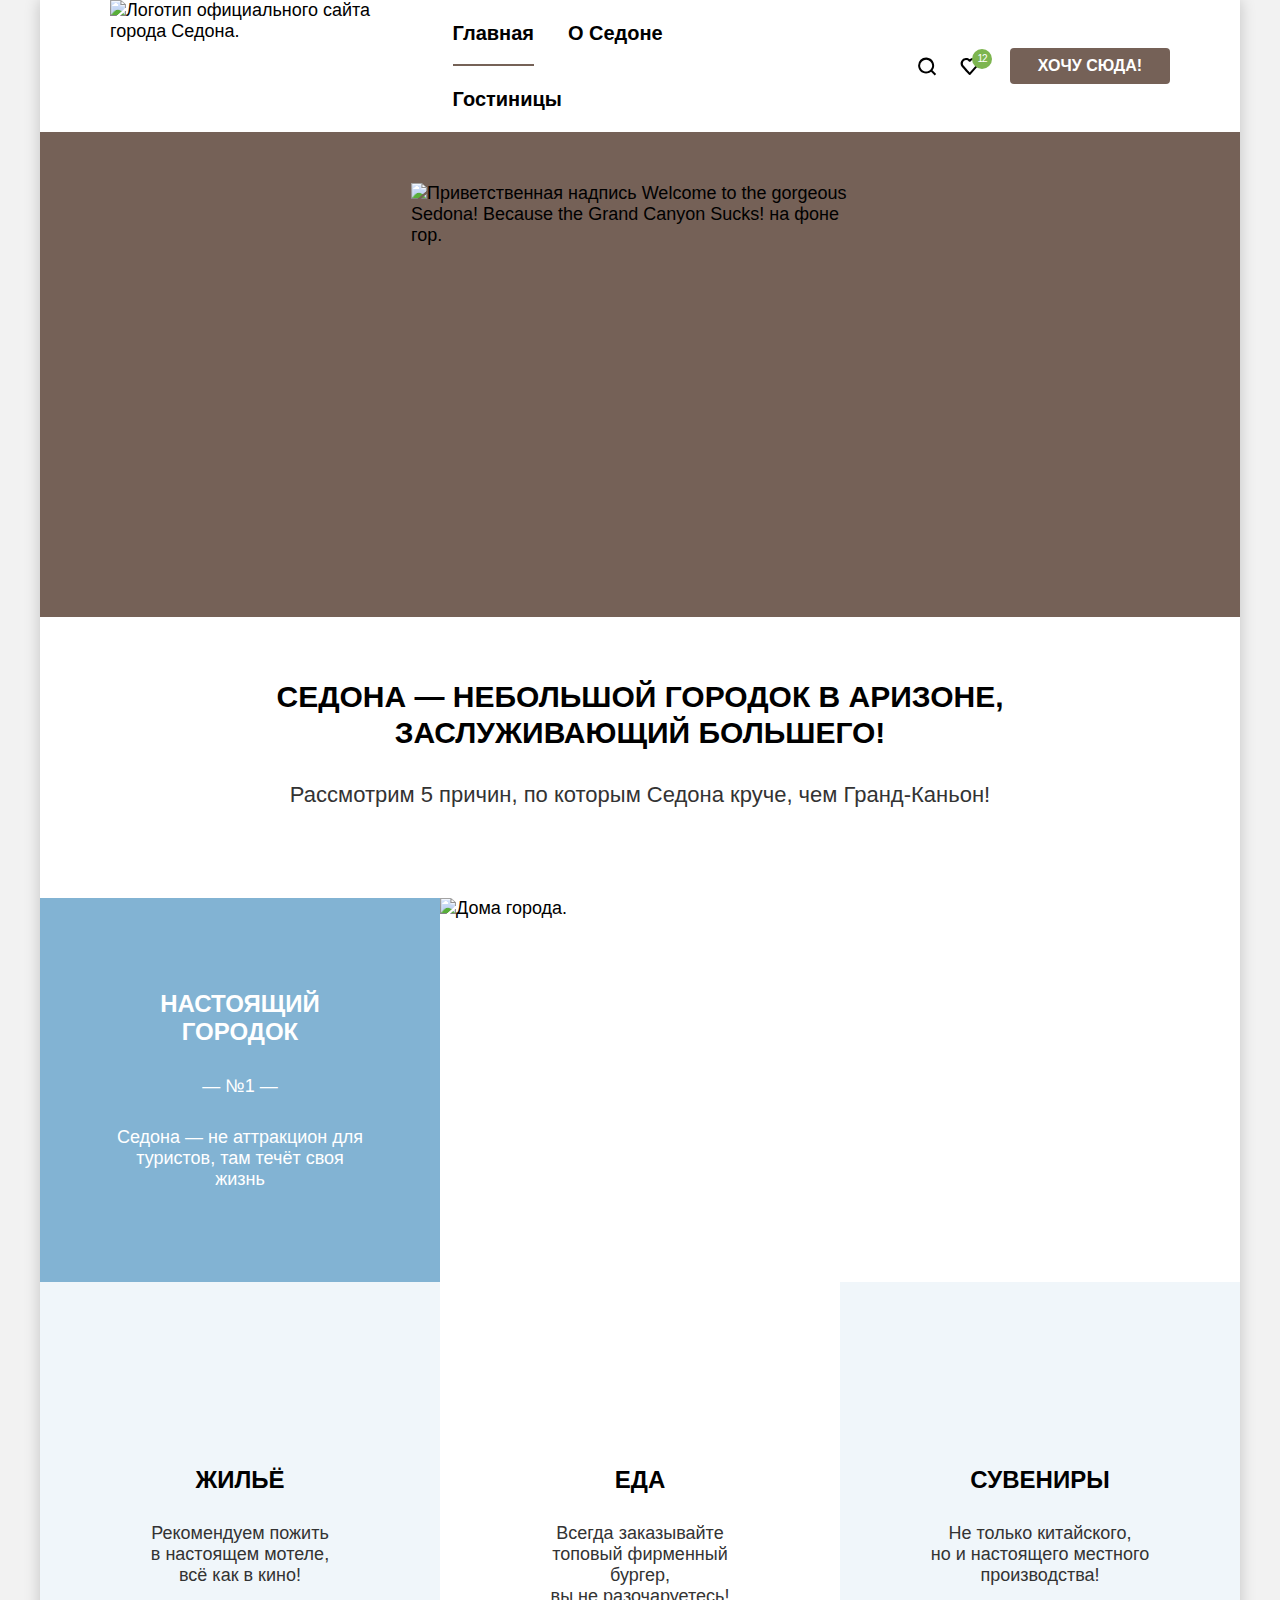
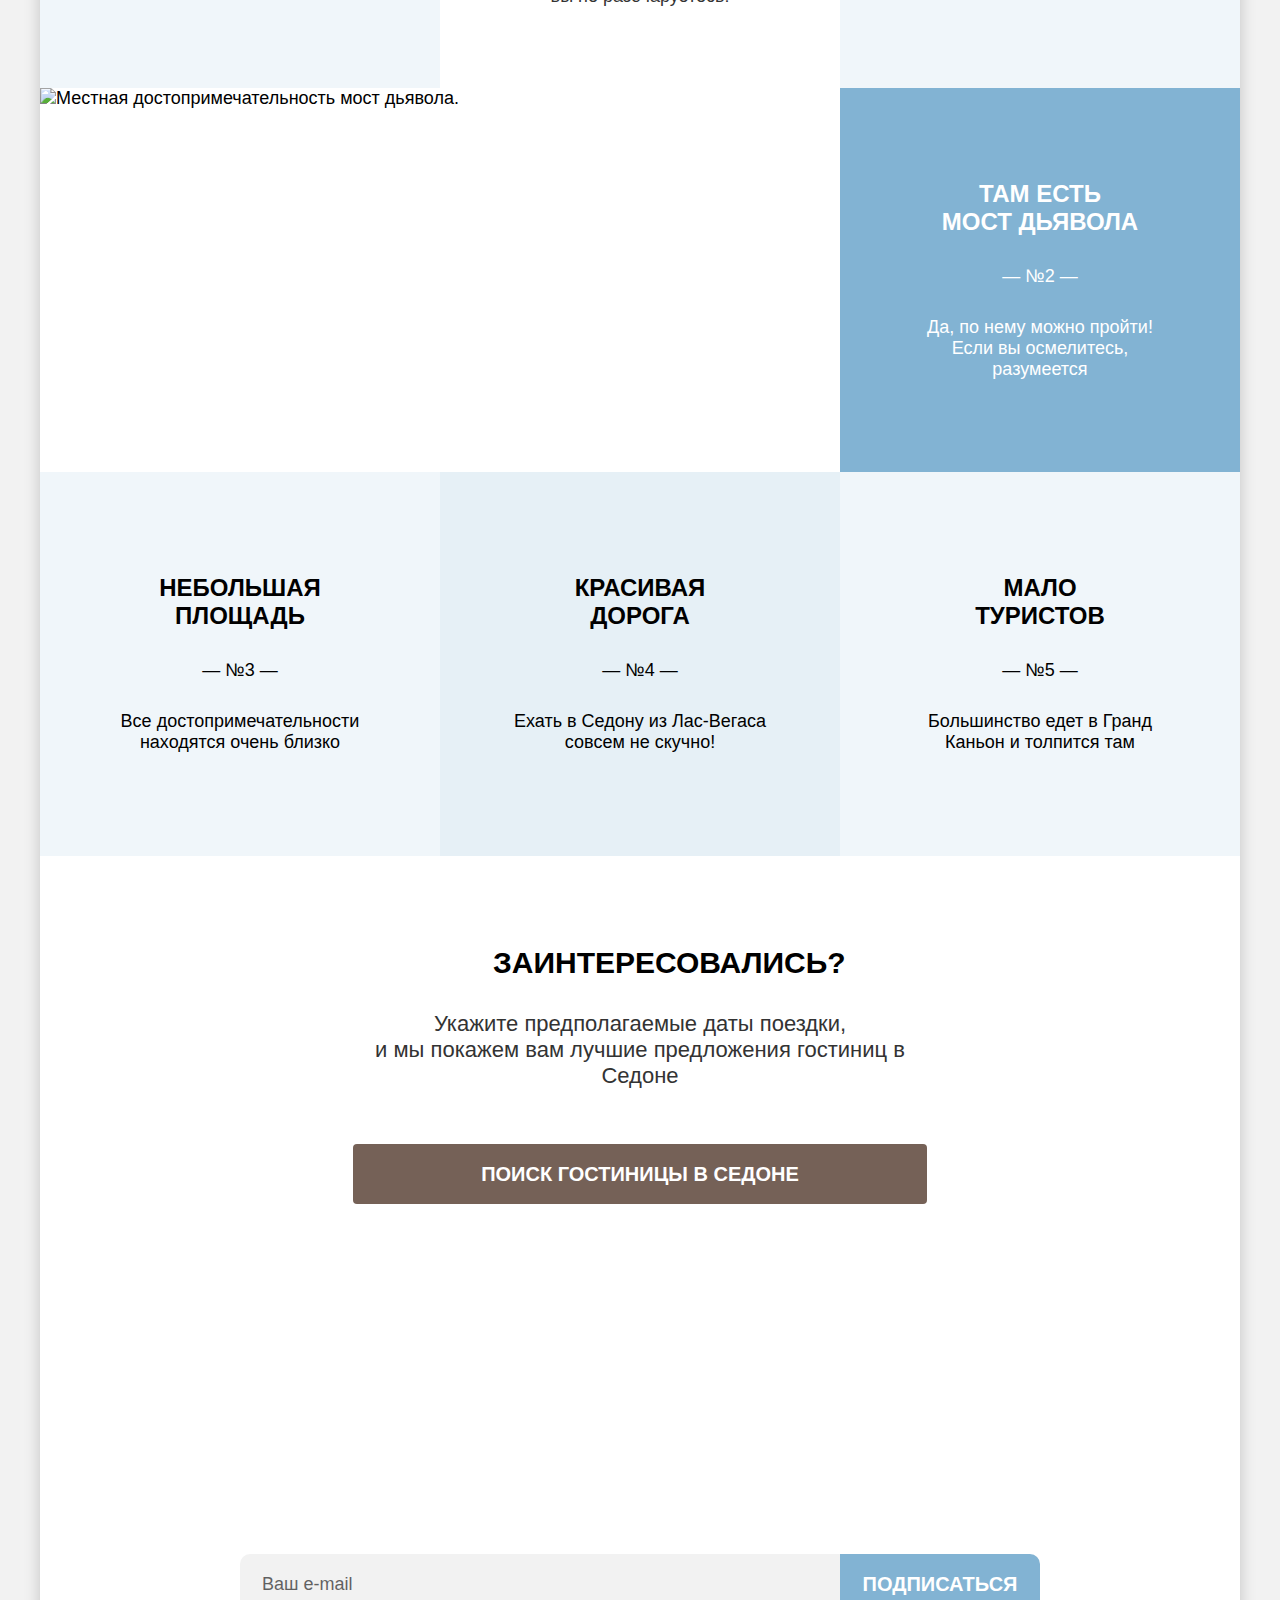
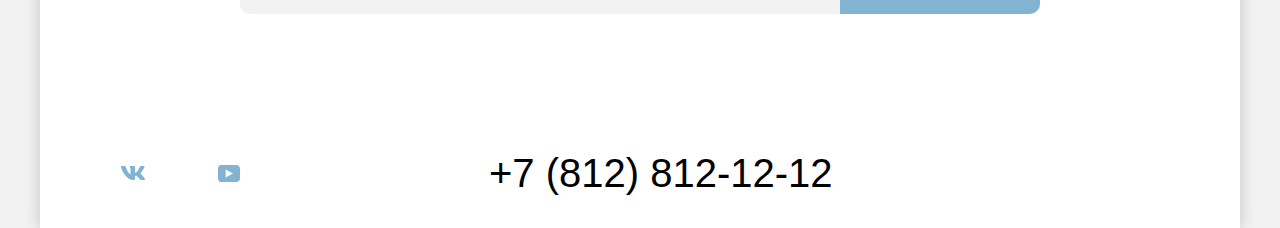
==== commit b2eb72de: "fix social-icon" ====
--- a/index.html
+++ b/index.html
@@ -201,7 +201,7 @@
           <section class="footer-academy">
             <h2 class="visually-hidden">Ссылка на Htmlacademy.ru.</h2>
             <a class="footer-academy-link" href="https://htmlacademy.ru/">
-              <svg aria-hidden="true" focusable="false" width="115" height="33" viewBox="0 0 115 33" fill="none"
+              <!-- <svg aria-hidden="true" focusable="false" width="115" height="33" viewBox="0 0 115 33" fill="none"
                 xmlns="http://www.w3.org/2000/svg">
                 <path d="M0 12.9V15.5H2.5V12.9H0Z" fill="black" />
                 <path
@@ -237,7 +237,7 @@
                 <path
                   d="M109.4 27L105.8 18.1H103.6L108.4 29.7C108.1 30.6 107.7 30.9 106.7 30.9H104.2V32.9H106.7C108.5 32.9 109.5 32.1 110.2 30.3L114.9 18.1H112.8L109.4 27Z"
                   fill="black" />
-              </svg>
+              </svg> -->
             </a>
           </section>
         </div>
--- a/styles/style.css
+++ b/styles/style.css
@@ -769,13 +769,31 @@
 
 /*footer состояния*/
 
-.footer-social-link:hover path,
-.footer-social-link:focus path {
-  fill: #68A2CA;
-}
-
-.footer-social-link:active path {
-  fill: rgba(104, 162, 202, 0.3);
+.footer-social-vk:hover,
+.footer-social-vk:focus {
+  background-image: url("../images/icons-footer/social-vk-hover-focus.svg");
+}
+
+.footer-social-vk:active {
+  background-image: url("../images/icons-footer/social-vk-active.svg");
+}
+
+.footer-social-telegram:hover,
+.footer-social-telegram:focus {
+  background-image: url("../images/icons-footer/social-tg-hover-focus.svg");
+}
+
+.footer-social-telegram:active {
+  background-image: url("../images/icons-footer/social-tg-active.svg");
+}
+
+.footer-social-youtube:hover,
+.footer-social-youtube:focus {
+  background-image: url("../images/icons-footer/social-yt-hover-focus.svg");
+}
+
+.footer-social-youtube:active {
+  background-image: url("../images/icons-footer/social-yt-active.svg");
 }
 
 .footer-contacts-address-phone:hover,
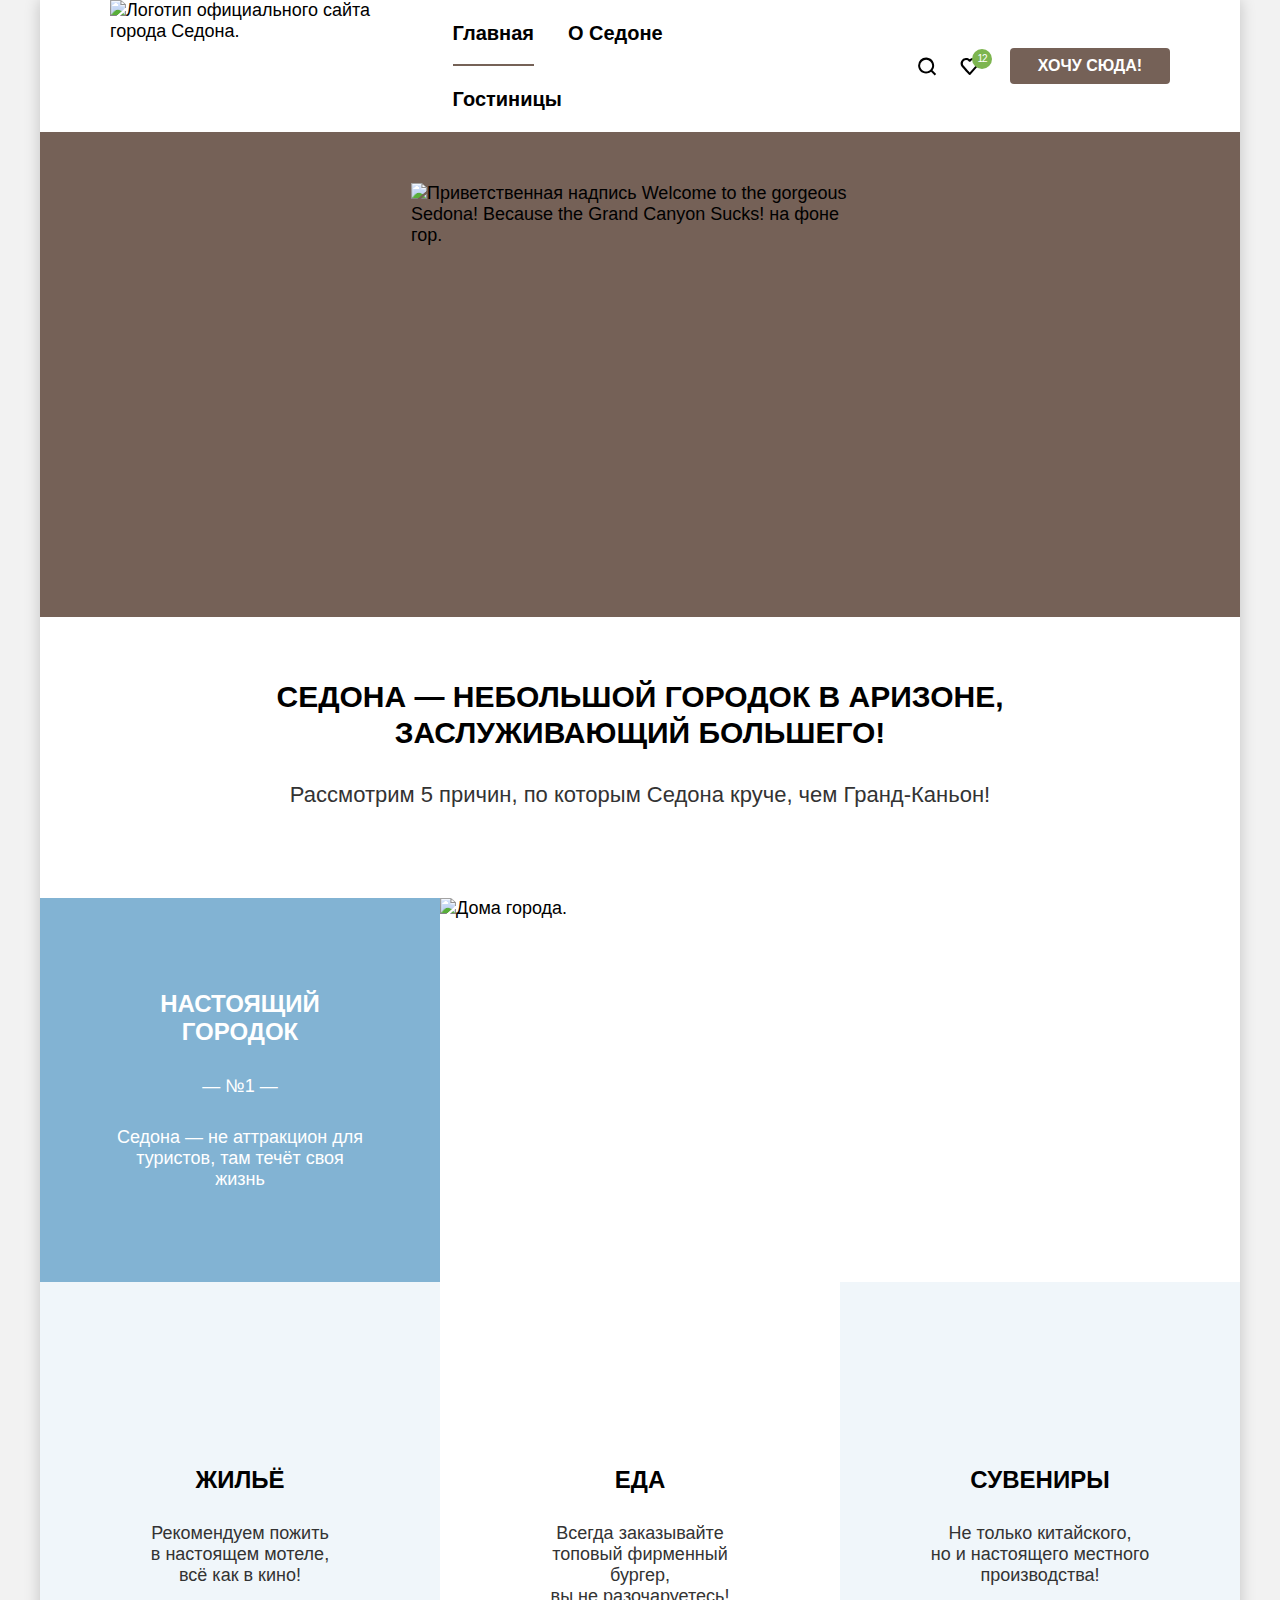
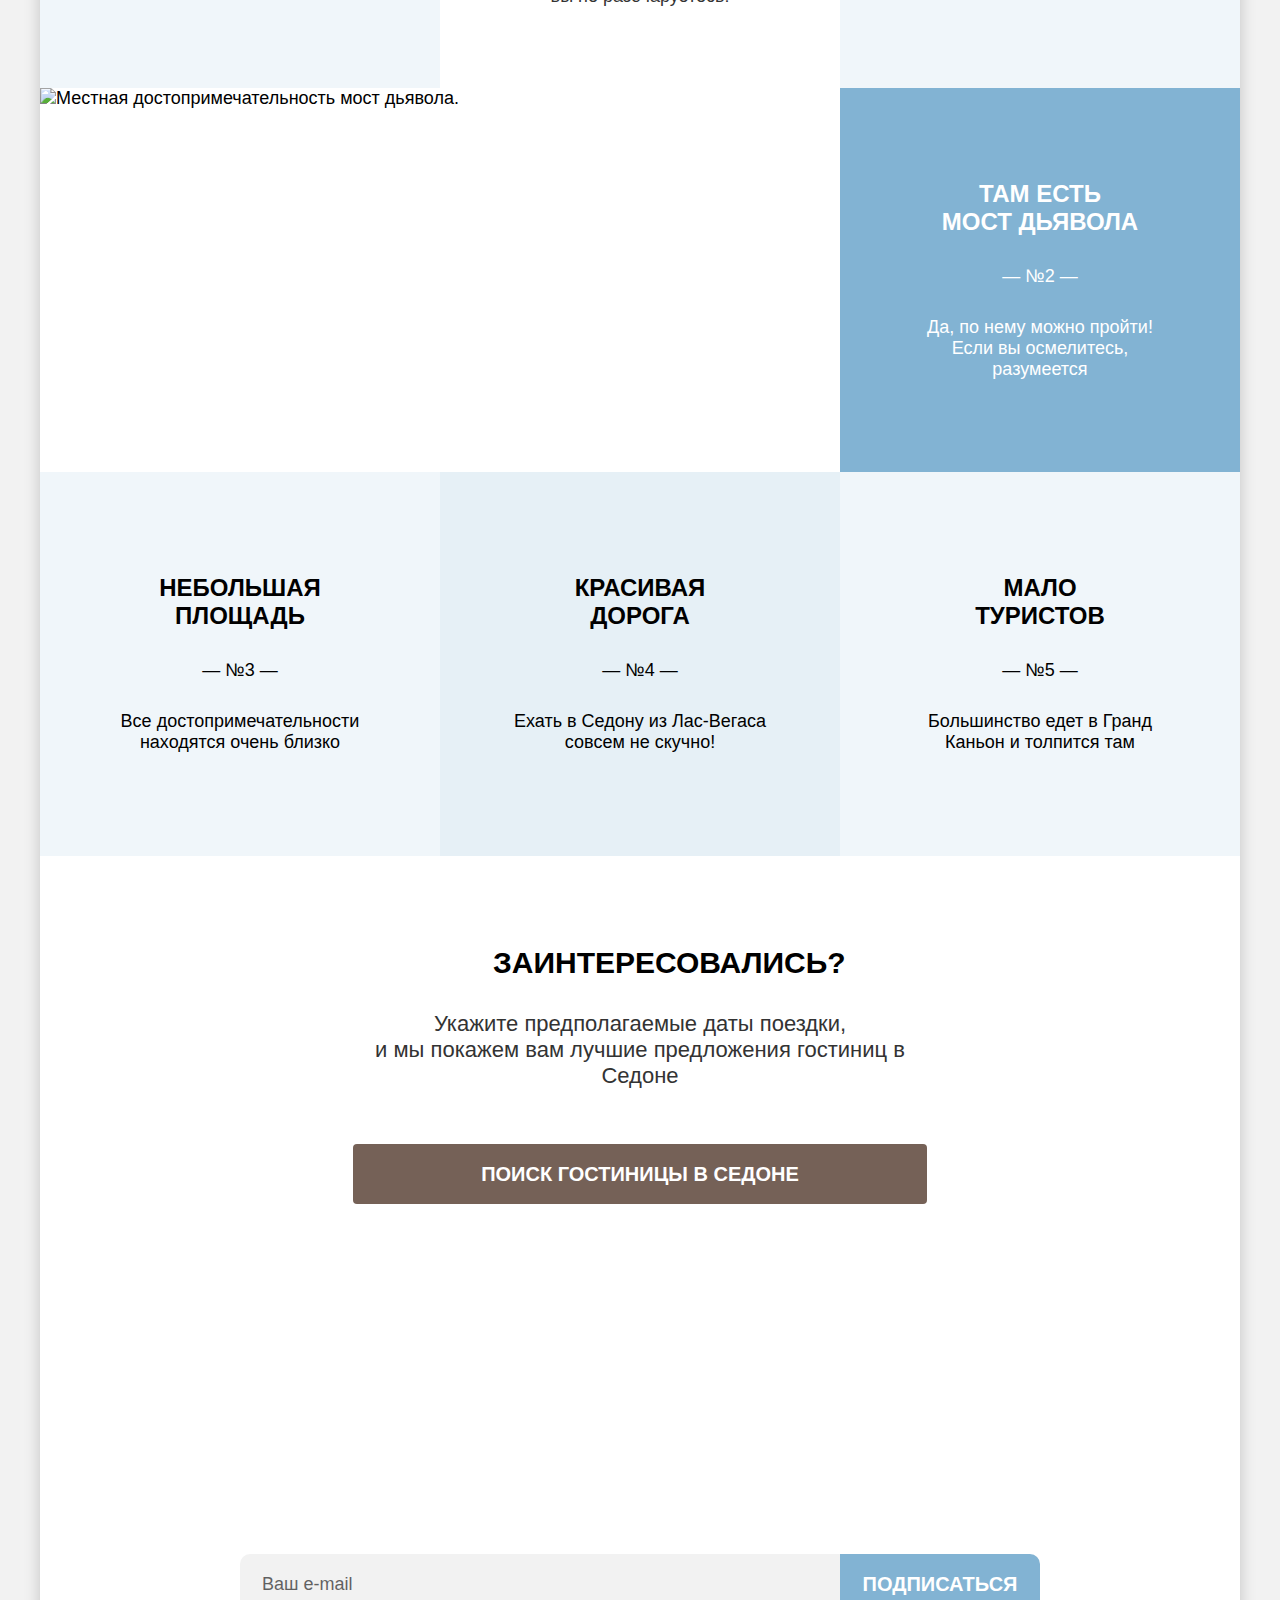
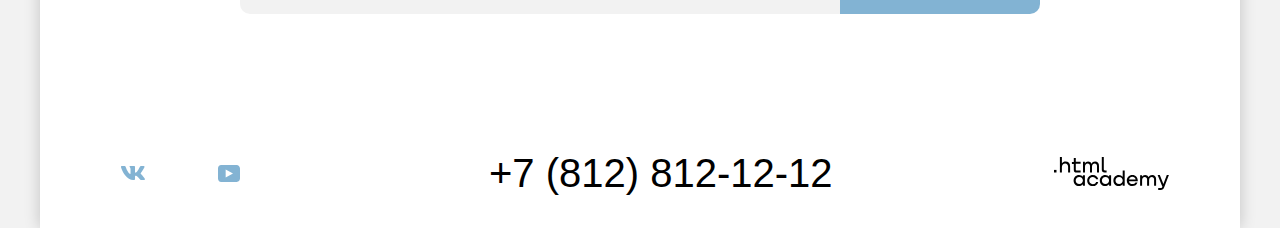
==== commit 77c38222: "fix footer" ====
--- a/index.html
+++ b/index.html
@@ -201,7 +201,7 @@
           <section class="footer-academy">
             <h2 class="visually-hidden">Ссылка на Htmlacademy.ru.</h2>
             <a class="footer-academy-link" href="https://htmlacademy.ru/">
-              <!-- <svg aria-hidden="true" focusable="false" width="115" height="33" viewBox="0 0 115 33" fill="none"
+              <svg aria-hidden="true" focusable="false" width="115" height="33" viewBox="0 0 115 33" fill="none"
                 xmlns="http://www.w3.org/2000/svg">
                 <path d="M0 12.9V15.5H2.5V12.9H0Z" fill="black" />
                 <path
@@ -237,7 +237,7 @@
                 <path
                   d="M109.4 27L105.8 18.1H103.6L108.4 29.7C108.1 30.6 107.7 30.9 106.7 30.9H104.2V32.9H106.7C108.5 32.9 109.5 32.1 110.2 30.3L114.9 18.1H112.8L109.4 27Z"
                   fill="black" />
-              </svg> -->
+              </svg>
             </a>
           </section>
         </div>
